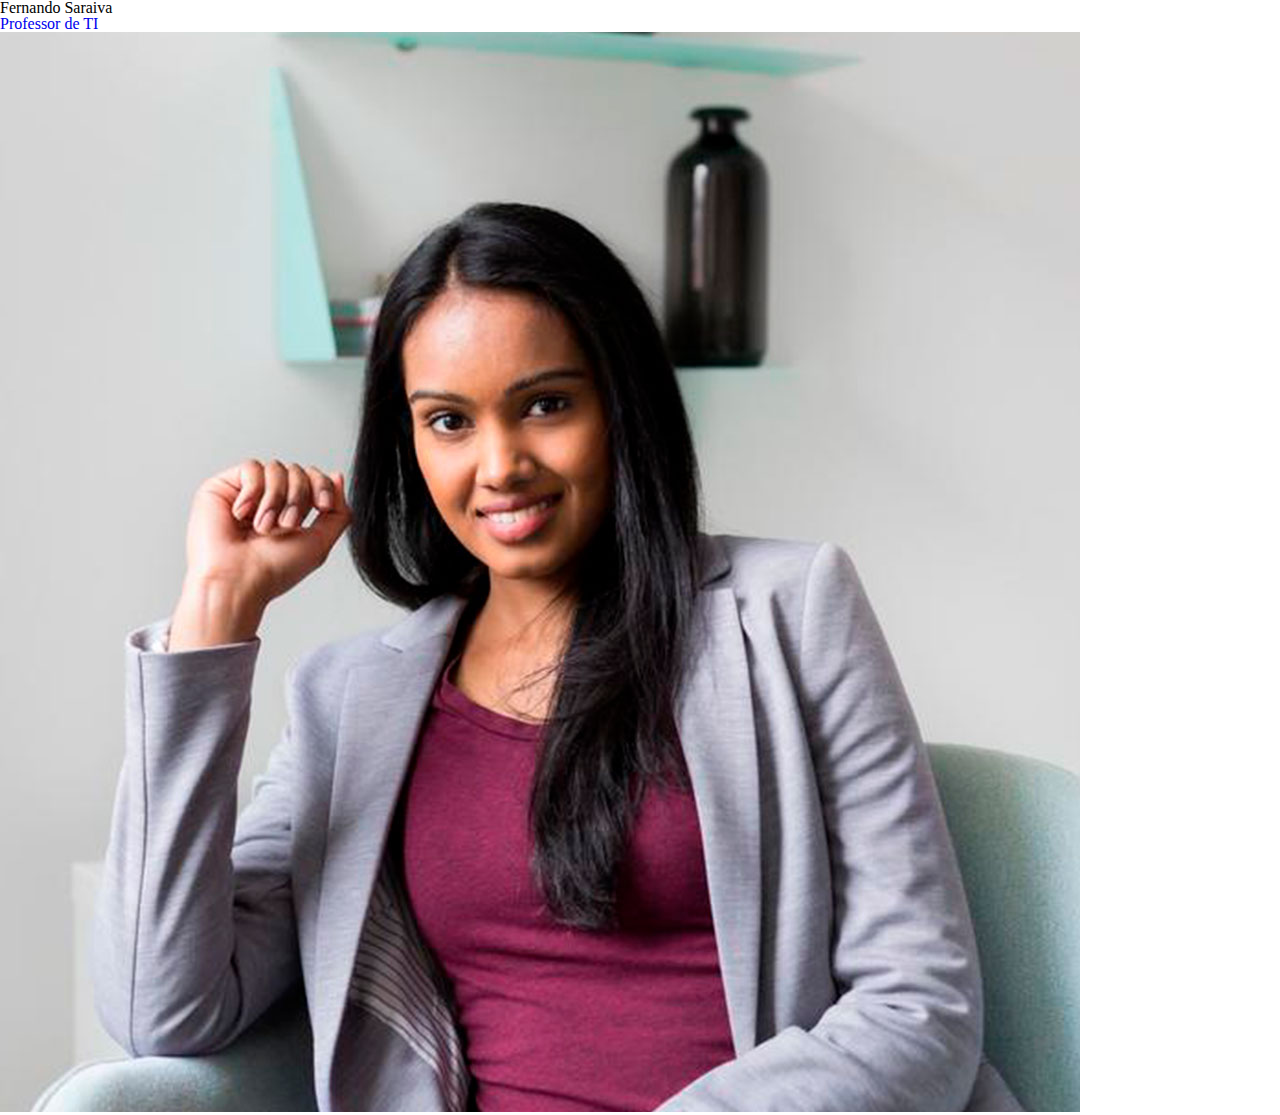
==== contato.html @ 014d8215 "Add arquivos aula 06" ====
<!DOCTYPE html>
<html lang="en">
<head>
    <meta charset="UTF-8">
    <meta http-equiv="X-UA-Compatible" content="IE=edge">
    <meta name="viewport" content="width=device-width, initial-scale=1.0">
    <link rel="stylesheet" href="css/style.css">
	<title>Currículo</title>
</head>
<body>
    <header>
		<h1>Fernando Saraiva</h1>
		<h3><a href="index.html">Professor de TI</a></h3>
		<img src="img/perfil.jpg" alt="foto_perfil">
	</header>
</body>
</html>
---- css/style.css ----
/* Fontes */
@import url('https://fonts.googleapis.com/css2?family=Montserrat:wght@400;600;700&display=swap');

/* Variaveis */
:root{
    --cor-base: #1177FF;
    --cor-complementar: #FF5311;
    --cor-base-escura: #0036B2;
    --cor-preto: #171E26;
    --cor-branco: #E4E8ED;
}

/* Reset CSS */
*{
    margin: 0;
    padding: 0;
    box-sizing: border-box;
    text-decoration: none;
}

html, body, div, span, applet, object, iframe,
h1, h2, h3, h4, h5, h6, p, blockquote, pre,
a, abbr, acronym, address, big, cite, code,
del, dfn, em, img, ins, kbd, q, s, samp,
small, strike, strong, sub, sup, tt, var,
b, u, i, center,
dl, dt, dd, ol, ul, li,
fieldset, form, label, legend,
table, caption, tbody, tfoot, thead, tr, th, td,
article, aside, canvas, details, embed, 
figure, figcaption, footer, header, hgroup, 
menu, nav, output, ruby, section, summary,
time, mark, audio, video {
	margin: 0;
	padding: 0;
	border: 0;
	font-size: 100%;
	font: inherit;
	vertical-align: baseline;
}
/* HTML5 display-role reset for older browsers */
article, aside, details, figcaption, figure, 
footer, header, hgroup, menu, nav, section {
	display: block;
}
body {
	line-height: 1;
}
ol, ul {
	list-style: none;
}
blockquote, q {
	quotes: none;
}
blockquote:before, blockquote:after,
q:before, q:after {
	content: '';
	content: none;
}
table {
	border-collapse: collapse;
	border-spacing: 0;
}

/*Estilos personalizados*/

.header{
    display: flex;
    flex-flow: column wrap;
    justify-content: center;
    align-items: center;
    overflow: hidden;
    background-color: var(--cor-base-escura);
    padding: 0 20px 20px 20px;
    margin: 0 0 32px 0;
    color: var(--cor-branco);
    box-shadow: 0 4px 8px 0 rgba(0, 0, 0, 0.2);
    font-family: "Montserrat", sans-serif;
}

/*.header video{
    position: absolute;
    top: 0;
    left: 0;
    right: 0;
    max-width: 100%;
    max-height: 100%;
    width: auto;  
    height: auto;
}*/

.header img{
    max-width: 200px;
    max-height: 200px;
    width: auto;  
    height: auto;
    border: 5px solid rgba(255, 255, 255, .2);
    border-radius: 50%;
    margin: 16px;
    box-shadow: 0 4px 8px 0 rgba(0, 0, 0, 0.2);
    z-index: 1;
}

.header .capa{
    max-width: 100%;
    max-height: 100%;
    border-radius: 0;
    border: none;
    margin: 0 auto;
}
#titulo{
    font-weight: 700;
}
#titulo_terceiro{
    font-weight: 600;
}

.descricao, .desc_topo{
    font-weight: 400;
}
.descricao{
    padding: 32px 80px;
}
.texto{
 color: var(--cor-preto);
}

.subtitulo{
    color: var(--cor-complementar);
}
footer{
    background-color: var(--cor-base);
    height: 100px;
    padding: 50px 0;
    text-align: center;
    color: var(--cor-branco);
    box-shadow: 4px 0 3px 3px rgba(0, 0, 0, 0.2);
}
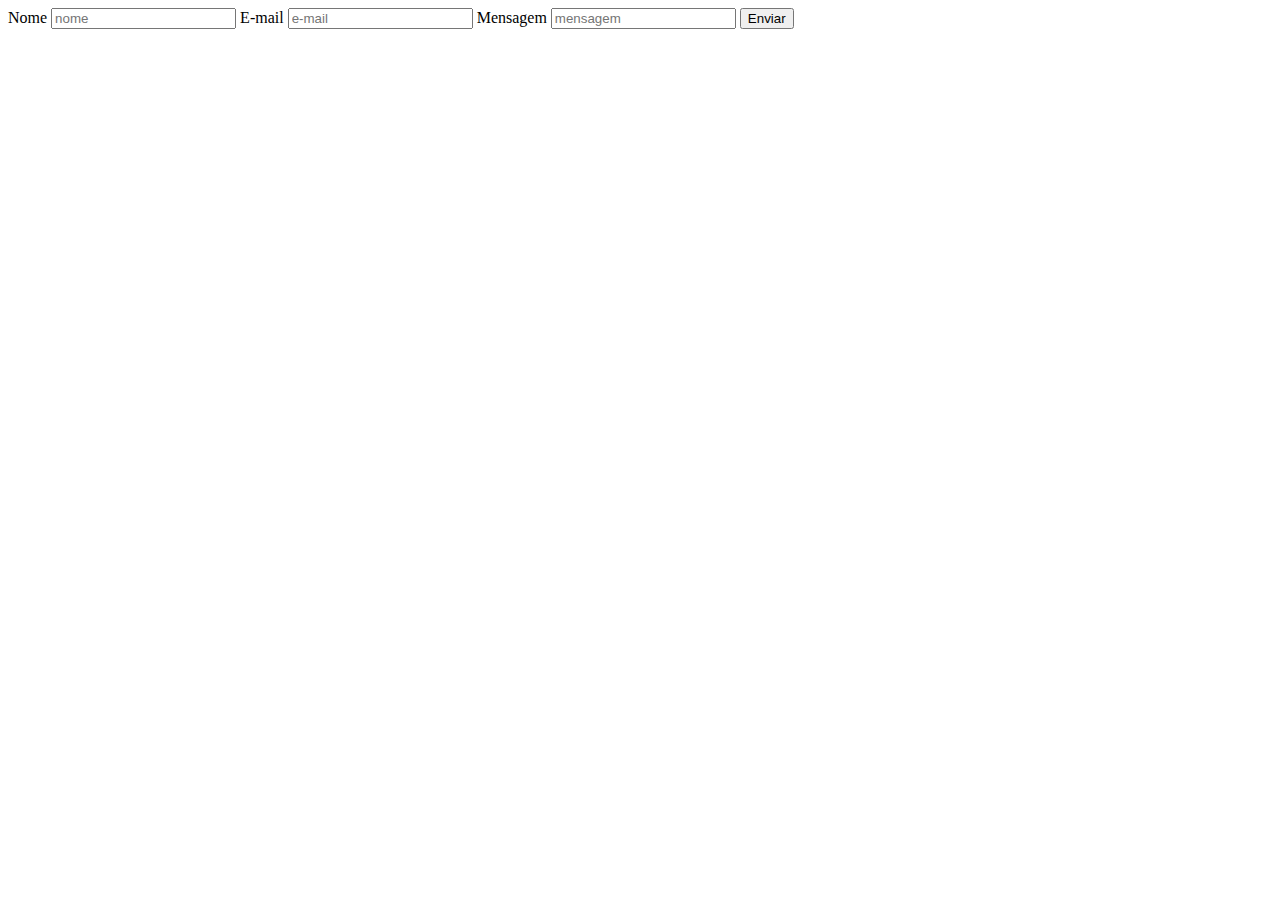
==== commit 7946b75f: "Sass e ITCSS" ====
--- a/contato.html
+++ b/contato.html
@@ -5,13 +5,17 @@
     <meta http-equiv="X-UA-Compatible" content="IE=edge">
     <meta name="viewport" content="width=device-width, initial-scale=1.0">
     <link rel="stylesheet" href="css/style.css">
-	<title>Currículo</title>
+	<title>Contato</title>
 </head>
 <body>
-    <header>
-		<h1>Fernando Saraiva</h1>
-		<h3><a href="index.html">Professor de TI</a></h3>
-		<img src="img/perfil.jpg" alt="foto_perfil">
-	</header>
+    <form class="form_contato">
+		<span>Nome</span>
+        <input type="text" placeholder="nome">
+        <span>E-mail</span>
+        <input type="email" name="email" id="email" placeholder="e-mail">
+        <span>Mensagem</span>
+        <input type="text" placeholder="mensagem">
+        <input type="button" value="Enviar">
+	</form>
 </body>
 </html>--- a/css/style.css
+++ b/css/style.css
@@ -1,138 +1,21 @@
-/* Fontes */
-@import url('https://fonts.googleapis.com/css2?family=Montserrat:wght@400;600;700&display=swap');
-
-/* Variaveis */
-:root{
-    --cor-base: #1177FF;
-    --cor-complementar: #FF5311;
-    --cor-base-escura: #0036B2;
-    --cor-preto: #171E26;
-    --cor-branco: #E4E8ED;
+@charset "UTF-8";
+.descricao {
+  padding: 32px 80px;
 }
 
-/* Reset CSS */
-*{
-    margin: 0;
-    padding: 0;
-    box-sizing: border-box;
-    text-decoration: none;
+.texto {
+  color: #171E26;
 }
 
-html, body, div, span, applet, object, iframe,
-h1, h2, h3, h4, h5, h6, p, blockquote, pre,
-a, abbr, acronym, address, big, cite, code,
-del, dfn, em, img, ins, kbd, q, s, samp,
-small, strike, strong, sub, sup, tt, var,
-b, u, i, center,
-dl, dt, dd, ol, ul, li,
-fieldset, form, label, legend,
-table, caption, tbody, tfoot, thead, tr, th, td,
-article, aside, canvas, details, embed, 
-figure, figcaption, footer, header, hgroup, 
-menu, nav, output, ruby, section, summary,
-time, mark, audio, video {
-	margin: 0;
-	padding: 0;
-	border: 0;
-	font-size: 100%;
-	font: inherit;
-	vertical-align: baseline;
-}
-/* HTML5 display-role reset for older browsers */
-article, aside, details, figcaption, figure, 
-footer, header, hgroup, menu, nav, section {
-	display: block;
-}
-body {
-	line-height: 1;
-}
-ol, ul {
-	list-style: none;
-}
-blockquote, q {
-	quotes: none;
-}
-blockquote:before, blockquote:after,
-q:before, q:after {
-	content: '';
-	content: none;
-}
-table {
-	border-collapse: collapse;
-	border-spacing: 0;
+.subtitulo {
+  color: var(--cor-complementar);
 }
 
-/*Estilos personalizados*/
-
-.header{
-    display: flex;
-    flex-flow: column wrap;
-    justify-content: center;
-    align-items: center;
-    overflow: hidden;
-    background-color: var(--cor-base-escura);
-    padding: 0 20px 20px 20px;
-    margin: 0 0 32px 0;
-    color: var(--cor-branco);
-    box-shadow: 0 4px 8px 0 rgba(0, 0, 0, 0.2);
-    font-family: "Montserrat", sans-serif;
+footer {
+  background-color: var(--cor-base);
+  height: 100px;
+  padding: 50px 0;
+  text-align: center;
+  color: var(--cor-branco);
+  box-shadow: 4px 0 3px 3px rgba(0, 0, 0, 0.2);
 }
-
-/*.header video{
-    position: absolute;
-    top: 0;
-    left: 0;
-    right: 0;
-    max-width: 100%;
-    max-height: 100%;
-    width: auto;  
-    height: auto;
-}*/
-
-.header img{
-    max-width: 200px;
-    max-height: 200px;
-    width: auto;  
-    height: auto;
-    border: 5px solid rgba(255, 255, 255, .2);
-    border-radius: 50%;
-    margin: 16px;
-    box-shadow: 0 4px 8px 0 rgba(0, 0, 0, 0.2);
-    z-index: 1;
-}
-
-.header .capa{
-    max-width: 100%;
-    max-height: 100%;
-    border-radius: 0;
-    border: none;
-    margin: 0 auto;
-}
-#titulo{
-    font-weight: 700;
-}
-#titulo_terceiro{
-    font-weight: 600;
-}
-
-.descricao, .desc_topo{
-    font-weight: 400;
-}
-.descricao{
-    padding: 32px 80px;
-}
-.texto{
- color: var(--cor-preto);
-}
-
-.subtitulo{
-    color: var(--cor-complementar);
-}
-footer{
-    background-color: var(--cor-base);
-    height: 100px;
-    padding: 50px 0;
-    text-align: center;
-    color: var(--cor-branco);
-    box-shadow: 4px 0 3px 3px rgba(0, 0, 0, 0.2);
-}